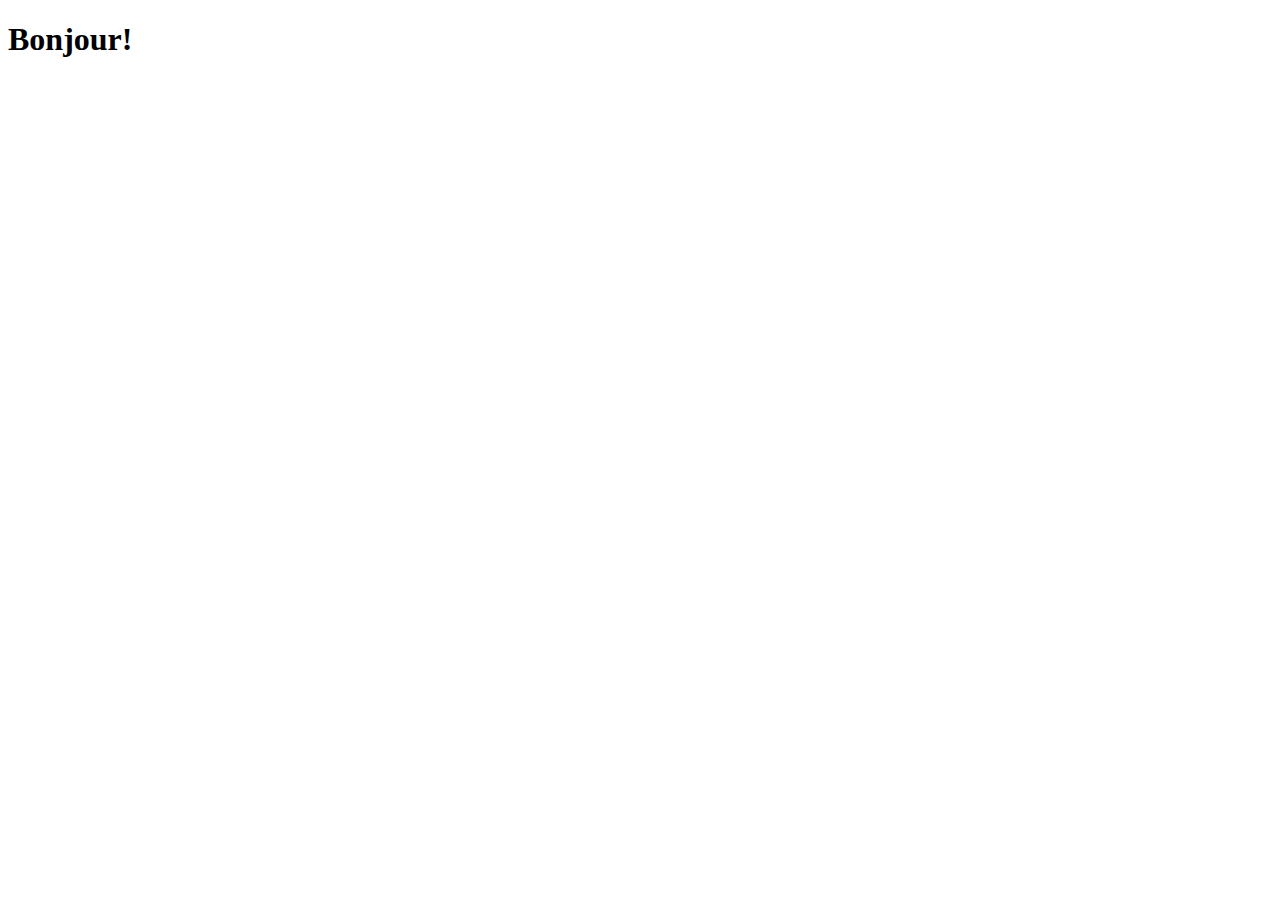
==== index.html @ 5dd09e0b "index" ====
<!DOCTYPE html>
<html lang="en">
<head>
    <meta charset="UTF-8">
    <meta name="viewport" content="width=device-width, initial-scale=1.0">
    <title>My Portfolio</title>
    <link rel="icon" href="favicon.png">
    <link rel="stylesheet" href="portfolio.css">
<body class="test">
    <h1>Bonjour!</h1>
</body>
</html>
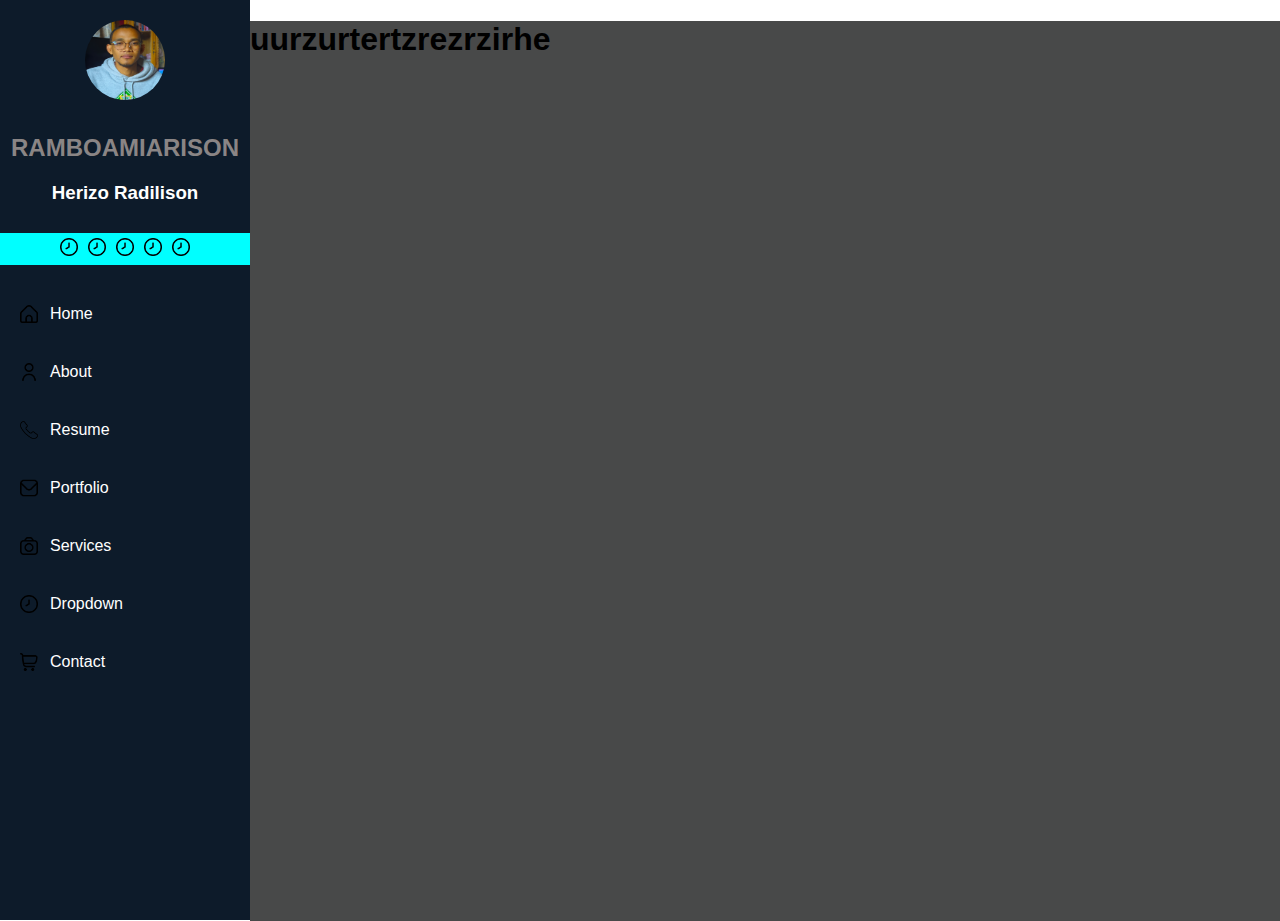
==== commit d035d6bf: "ajoutez image" ====
--- a/index.html
+++ b/index.html
@@ -3,10 +3,45 @@
 <head>
     <meta charset="UTF-8">
     <meta name="viewport" content="width=device-width, initial-scale=1.0">
-    <title>My Portfolio</title>
-    <link rel="icon" href="favicon.png">
+    <title>Sidebar Example</title>
     <link rel="stylesheet" href="portfolio.css">
-<body class="test">
-    <h1>Bonjour!</h1>
+    <link rel="stylesheet" href="https://cdnjs.cloudflare.com/ajax/libs/font-awesome/6.0.0-beta3/css/all.min.css">
+</head>
+<body class="container">
+    <div class="sidebar">
+        <div class="profile">
+            <img src="sary/ZO.jpg" alt="Profile Photo">
+            <h2>RAMBOAMIARISON</h2>
+            <h3>Herizo Radilison</h3>
+        </div>
+        <nav class="contact">
+            <a href="twitter"><img src="lhorloge.png" alt="facebook"></a>
+            <a href="https://www.facebook.com/Miary.Radilison/about?locale=fr_FR">
+                <img src="lhorloge.png" alt="facebook"></a>
+            <a href="mail"><img src="lhorloge.png" alt="facebook"></a>
+            <a href="mail"><img src="lhorloge.png" alt="facebook"></a>
+            <a href="mail"><img src="lhorloge.png" alt="facebook"></a>
+        </nav>
+        <nav class="menu">
+            <a href="#home"><img src="maison.png" alt="home icon"> Home</a>
+            <a href="#about"><img src="utilisateur.png" alt="About icon"> About</a>
+            <a href="#resume"><img src="telephone.png" alt="Resume icon"> Resume</a>
+            <a href="#portfolio"><img src="enveloppe.png" alt="Portfolio icon"> Portfolio</a>
+            <a href="#services"><img src="appareil-photo.png" alt="Services icon"> Services</a>
+            <a href="#dropdown"><img src="lhorloge.png" alt="Dropdown icon"> Dropdown</a>
+            <a href="#contact"><img src="panier.png" alt="Contact icon"> Contact</a>
+        </nav>        
+    </div>
+    <div class="content" style="width: 87vw; height: 100vh;  background-size: cover; background-position: center; background-repeat: no-repeat;">
+        <div id="home" class="home">
+            <div>
+                <h1>uurzurtertzrezrzirhe</h1>
+            </div>        
+        </div>
+        <div id="about">
+        </div>
+    </div>
+    
+   
 </body>
-</html>+</html>
--- a/portfolio.css
+++ b/portfolio.css
@@ -0,0 +1,96 @@
+/* Style de base pour le corps */
+body, html {
+    margin: 0;
+    padding: 0;
+    font-family: Arial, sans-serif;
+}
+
+/* Style de la sidebar */
+.sidebar {
+    width: 250px;
+    height: 100vh;
+    background-color: #0d1b2a;
+    color: white;
+    position: fixed;
+    left: 0;
+    top: 0;
+    display: flex;
+    flex-direction: column;
+    align-items: center;
+    padding-top: 20px;
+}
+
+.sidebar .profile {
+    text-align: center;
+}
+
+.sidebar .profile img {
+    width: 80px;
+    height: 80px;
+    border-radius: 50%;
+    margin-bottom: 10px; 
+}
+
+
+.sidebar h2 {
+    color: #8a8585;
+}
+
+.sidebar .contact{
+    display: flex;
+    flex-direction: row;
+    background-color: aqua;
+    width: 100%;
+    margin-top: 10px;
+    margin-left: 10px;
+    margin-left: 5px;
+    margin-right: 5px;
+    justify-content: center;
+    align-items: center;
+}
+
+.sidebar .contact a{
+    margin: 5px;
+}
+
+.sidebar .contact a img{
+    width: 18px;
+    height: 18px;
+}
+
+.sidebar .menu {
+    margin-top: 20px;
+    display: flex;
+    flex-direction: column;
+    width: 100%;
+}
+
+.sidebar .menu a {
+    display: flex;
+    gap: 12px; /* Espace entre l'icône et le texte */
+    color: white;
+    margin-top: 10px;
+    text-decoration: none;
+    padding: 10px 0;
+    margin-left: 20px;
+}
+
+.sidebar .menu a img {
+    width: 18px;
+    height: 18px;
+    color: beige;
+    margin-bottom: 10px;
+}
+
+.sidebar .menu a:hover {
+    background-color: #05023b;
+    width: 60%;
+    color: rgb(199, 241, 8);
+}
+
+/* Style de la section de contenu */
+.content {
+     margin-left: 250px; /* Space for the sidebar 
+    padding: 10px; Padding for the content area */
+    background-color: rgb(72, 73, 73); /* Light gray background */
+}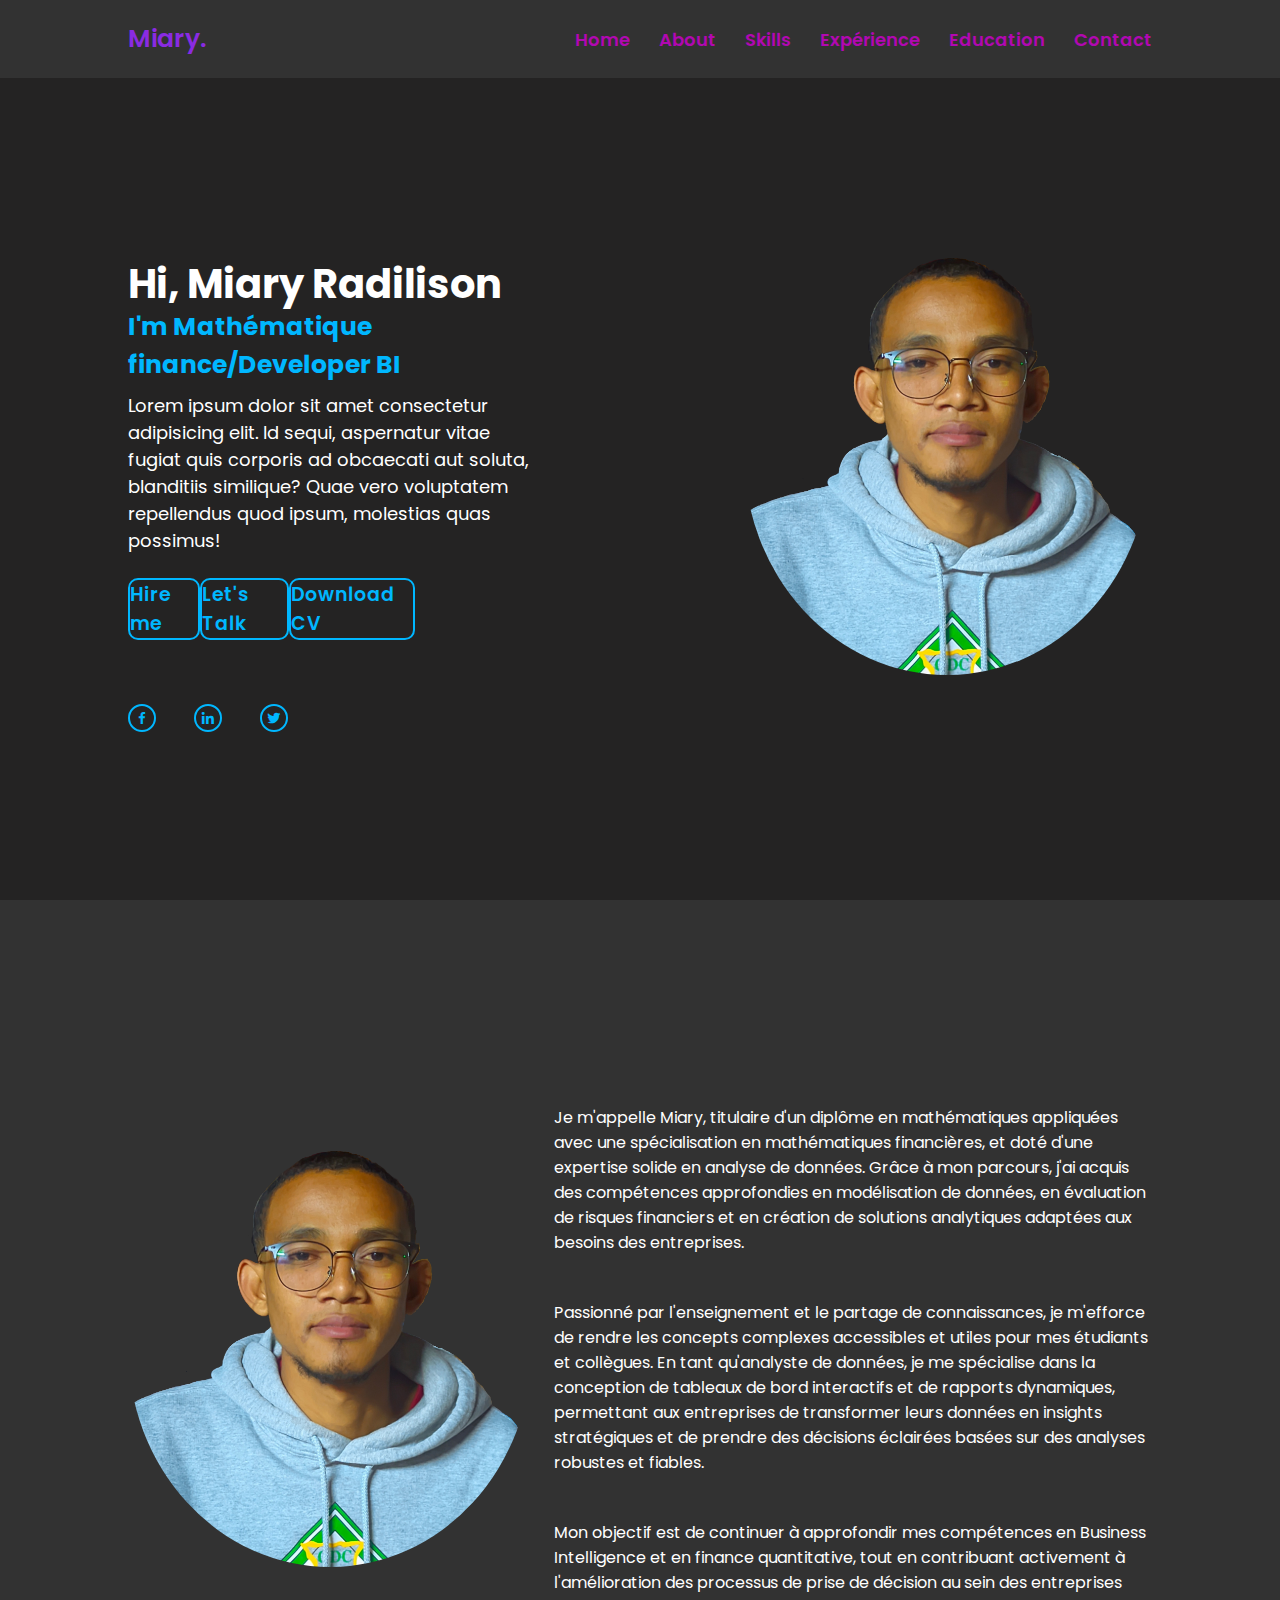
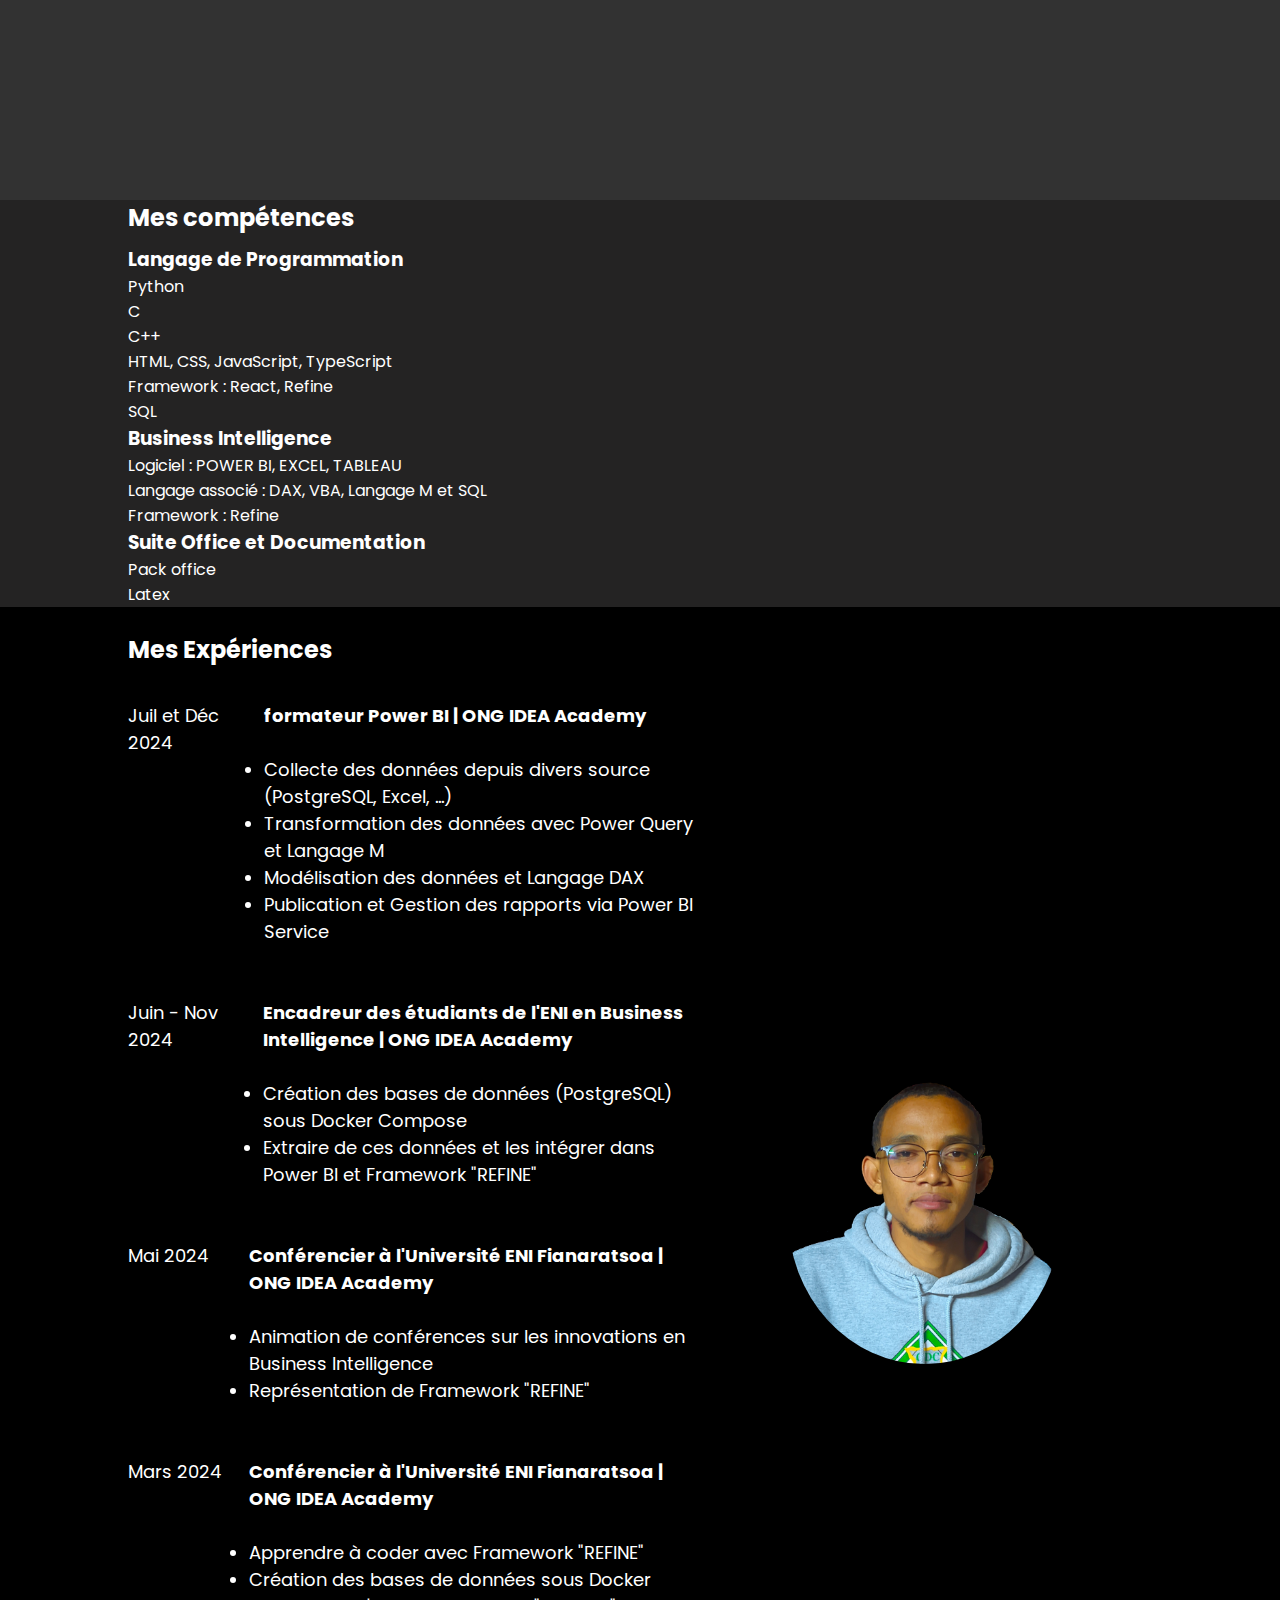
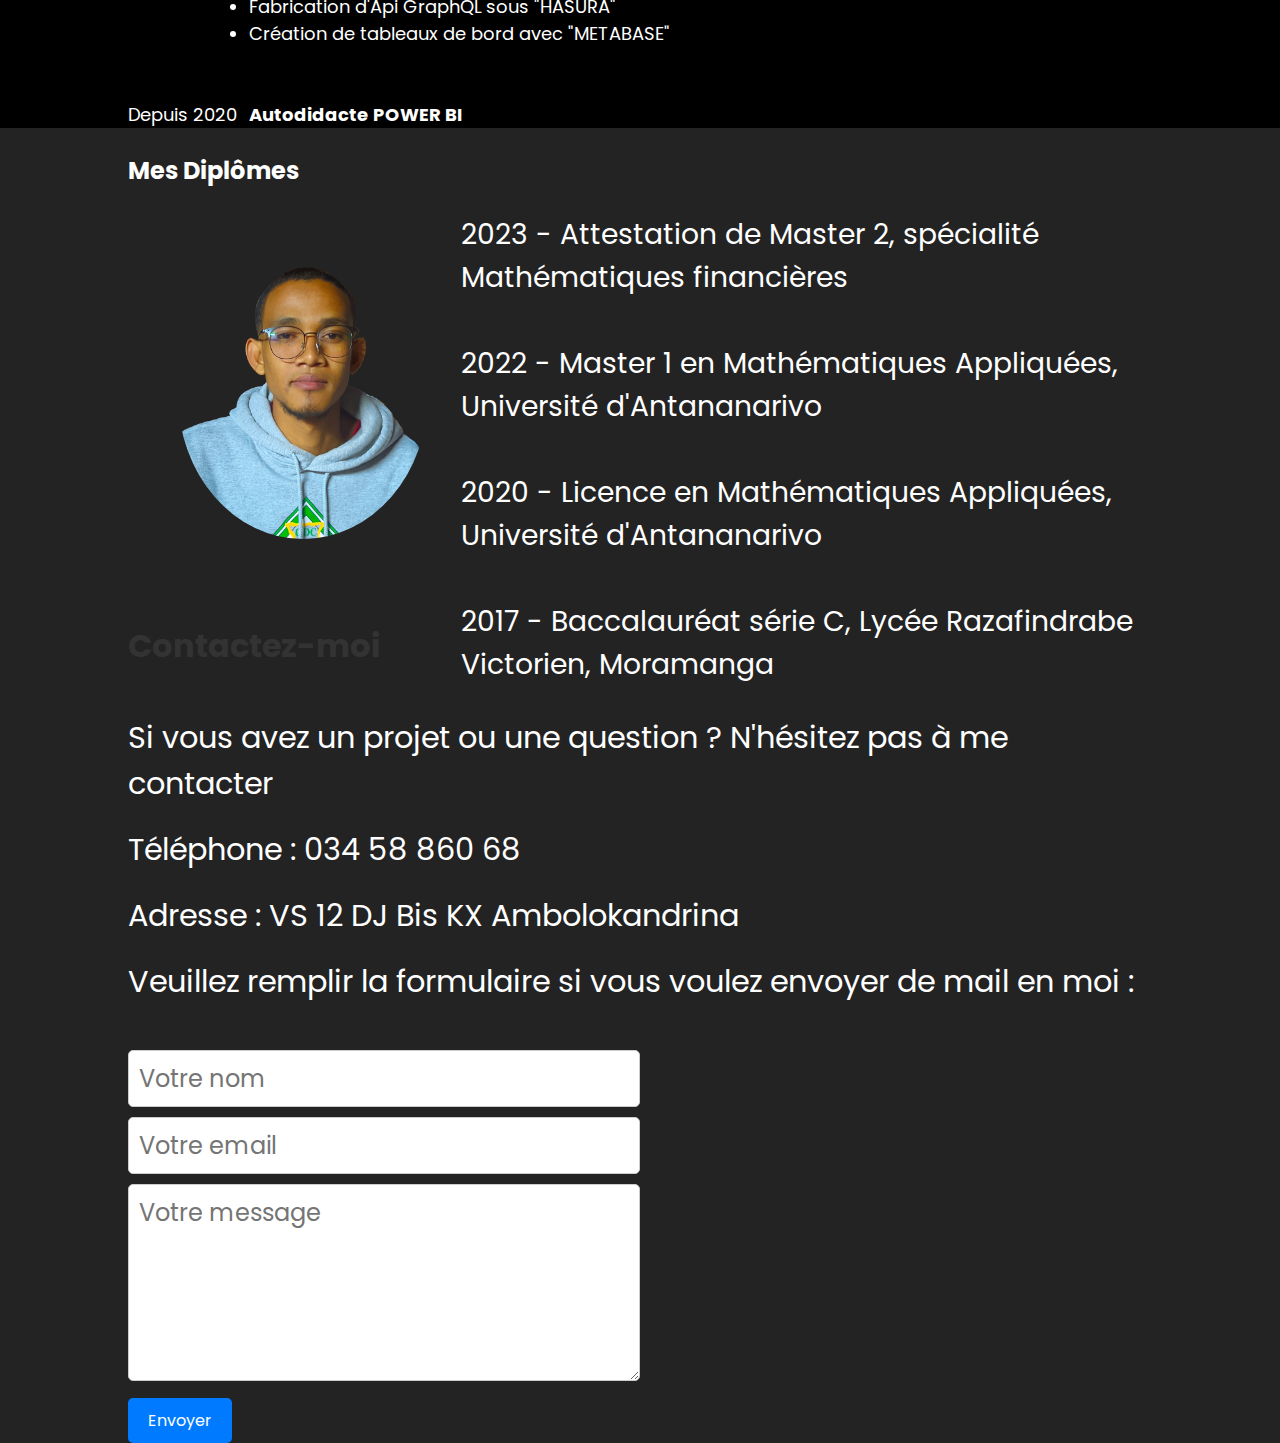
==== commit f08b874d: "Contact" ====
--- a/index.html
+++ b/index.html
@@ -2,46 +2,241 @@
 <html lang="en">
 <head>
     <meta charset="UTF-8">
+    <meta http-equiv="X-UA-Compatible" content="IE=edge">
     <meta name="viewport" content="width=device-width, initial-scale=1.0">
-    <title>Sidebar Example</title>
+    <title>Personal Portfolio website HTML CSS only Codehal</title>
     <link rel="stylesheet" href="portfolio.css">
-    <link rel="stylesheet" href="https://cdnjs.cloudflare.com/ajax/libs/font-awesome/6.0.0-beta3/css/all.min.css">
+    <link href='https://unpkg.com/boxicons@2.1.4/css/boxicons.min.css' rel='stylesheet'>
 </head>
-<body class="container">
-    <div class="sidebar">
-        <div class="profile">
-            <img src="sary/ZO.jpg" alt="Profile Photo">
-            <h2>RAMBOAMIARISON</h2>
-            <h3>Herizo Radilison</h3>
-        </div>
-        <nav class="contact">
-            <a href="twitter"><img src="lhorloge.png" alt="facebook"></a>
-            <a href="https://www.facebook.com/Miary.Radilison/about?locale=fr_FR">
-                <img src="lhorloge.png" alt="facebook"></a>
-            <a href="mail"><img src="lhorloge.png" alt="facebook"></a>
-            <a href="mail"><img src="lhorloge.png" alt="facebook"></a>
-            <a href="mail"><img src="lhorloge.png" alt="facebook"></a>
+<body>
+    <section class="header">
+        <a href="#" class="logo">Miary.</a>
+
+        <i class="bx bx-menu" id="menu"></i>
+
+        <nav class="navbar">
+            <a href="#home">Home</a>
+            <a href="#about" class="about-link">About</a>
+            <a href="#Services">Skills</a>
+            <a href="#Expérience">Expérience</a>
+            <a href="#Education">Education</a>
+            <a href="#Contact">Contact</a>
         </nav>
-        <nav class="menu">
-            <a href="#home"><img src="maison.png" alt="home icon"> Home</a>
-            <a href="#about"><img src="utilisateur.png" alt="About icon"> About</a>
-            <a href="#resume"><img src="telephone.png" alt="Resume icon"> Resume</a>
-            <a href="#portfolio"><img src="enveloppe.png" alt="Portfolio icon"> Portfolio</a>
-            <a href="#services"><img src="appareil-photo.png" alt="Services icon"> Services</a>
-            <a href="#dropdown"><img src="lhorloge.png" alt="Dropdown icon"> Dropdown</a>
-            <a href="#contact"><img src="panier.png" alt="Contact icon"> Contact</a>
-        </nav>        
-    </div>
-    <div class="content" style="width: 87vw; height: 100vh;  background-size: cover; background-position: center; background-repeat: no-repeat;">
-        <div id="home" class="home">
-            <div>
-                <h1>uurzurtertzrezrzirhe</h1>
-            </div>        
-        </div>
-        <div id="about">
-        </div>
-    </div>
-    
-   
+    </section>
+    <section class="home" id="home">
+        <div class="home-content">
+            <h1>Hi, Miary Radilison</h1>
+            <h3>I'm <span>Mathématique finance/Developer BI</span></h3>
+            <p>Lorem ipsum dolor sit amet consectetur adipisicing elit. 
+                Id sequi, aspernatur vitae fugiat quis corporis ad obcaecati aut soluta, blanditiis similique? Quae vero voluptatem repellendus 
+                quod ipsum, molestias quas possimus!</p>
+            <div class="btn-box">
+                <a href="#" class="hire">Hire me</a>
+                <a href="#" class="talk">Let's Talk</a>
+                <a href="#" class="download">Download CV</a>
+            </div>
+            <div class="reseau_social">
+                <a href="#"><i class='bx bxl-facebook'></i></a>
+                <a href="#"><i class='bx bxl-linkedin' ></i></a>
+                <a href="#"><i class='bx bxl-twitter' ></i></a>
+            </div>
+        </div>
+        <div class="image-home">
+            <img src="sary/ZO.png" alt="">
+        </div>
+    </section>
+    <section class="about", id="about">
+        <div class="about_me1">
+            <div class="image_about_me">
+                <img src="sary/ZO.png" alt="">
+            </div>
+        </div>
+        <div class="about_me2">
+            <p>Je m'appelle Miary, titulaire d'un diplôme en mathématiques appliquées avec une spécialisation en mathématiques financières, et 
+                doté d'une expertise solide en analyse de données. Grâce à mon parcours, j'ai acquis des compétences approfondies 
+                en modélisation de données, en évaluation de risques financiers et en création de 
+                solutions analytiques adaptées aux besoins des entreprises.</p>
+            <br>
+            <p>    Passionné par l'enseignement et le partage de connaissances, je m'efforce de rendre les concepts complexes accessibles et 
+                utiles pour mes étudiants et collègues. 
+                En tant qu'analyste de données, je me spécialise dans la conception de tableaux de bord interactifs et de rapports 
+                dynamiques, permettant aux entreprises de transformer leurs données en insights stratégiques et de prendre des 
+                décisions éclairées basées sur des analyses robustes et fiables.</p>
+             <br>   
+            <p>    Mon objectif est de continuer à approfondir mes compétences en Business Intelligence 
+                et en finance quantitative, tout en contribuant activement à l'amélioration des processus 
+                de prise de décision au sein des entreprises</p>
+        </div>
+    </section>
+    <section class="services" id="Services">
+        <h2 class="heading">Mes <span>compétences</span></h2>
+        <div class="services-container">
+            <div class="services-box">
+                <h3>Langage de Programmation</h3>
+                <p>Python</p>
+                <p>C</p>
+                <p>C++</p>
+                <p>HTML, CSS, JavaScript, TypeScript</p>
+                <p>Framework : React, Refine</p>
+                <p>SQL</p>
+            </div>
+            
+            <div class="services-box">
+                <h3>Business Intelligence</h3>
+                <p>Logiciel : POWER BI, EXCEL, TABLEAU</p>
+                <p>Langage associé : DAX, VBA, Langage M et SQL</p>
+                <p>Framework : Refine</p>
+            </div>
+            
+            <div class="services-box">
+                <h3>Suite Office et Documentation</h3>
+                <p>Pack office</p>
+                <p>Latex</p>
+            </div>
+        </div>
+        
+    </section>
+    <section class="Expérience" id="Expérience">
+        <br>
+        <h2 class="heading">Mes <span>Expériences</span></h2>
+        <br>
+        <div class="Expert">
+            <div class="test">
+                <div class="Expérience-1">
+                    <div class="date">
+                        <p>Juil et Déc 2024</p>
+                    </div>
+                    <div class="cause">
+                        <div>
+                            <p class="etape"> formateur Power BI | ONG IDEA Academy</p>
+                            <br><div>
+                                <ul>
+                                    <li>Collecte des données depuis divers source (PostgreSQL, Excel, ...)</li>
+                                    <li>Transformation des données avec Power Query et Langage M</li>
+                                    <li>Modélisation des données et Langage DAX</li>
+                                    <li>Publication et Gestion des rapports via Power BI Service</li>
+                                
+                                </ul>
+                            </div>
+                        </div>
+                    </div>
+                </div>
+                <br><br>
+                <div class="Expérience-1">
+                    <div class="date">
+                        <p>Juin - Nov 2024</p>
+                    </div>
+                    <div class="cause">
+                        <div>
+                            <p class="etape"> Encadreur des étudiants de l'ENI en Business Intelligence | ONG IDEA Academy</p>
+                           <br><div>
+                                <ul>
+                                    <li>Création des bases de données (PostgreSQL) sous Docker Compose</li>
+                                    <li>Extraire de ces données et les intégrer dans Power BI et Framework "REFINE"</li>
+                                </ul>
+                            </div>
+                        </div>
+                    </div>
+                </div>
+                <br><br>
+                <div class="Expérience-1">
+                    <div class="date">
+                        <p>Mai 2024</p>
+                    </div>
+                    <div class="cause">
+                        <div>
+                            <p class="etape"> Conférencier à l'Université ENI Fianaratsoa | ONG IDEA Academy</p>
+                            <br><div>
+                                <ul>
+                                    <li>Animation de conférences sur les innovations en Business Intelligence</li>
+                                    <li>Représentation de Framework "REFINE"</li>
+                                </ul>
+                            </div>
+                        </div>
+                    </div>
+                </div>
+                <br><br>
+                <div class="Expérience-1">
+                    <div class="date">
+                        <p>Mars 2024</p>
+                    </div>
+                    <div class="cause">
+                        <div>
+                            <p class="etape"> Conférencier à l'Université ENI Fianaratsoa | ONG IDEA Academy</p>
+                            <br><div>
+                                <ul>
+                                    <li>Apprendre à coder avec Framework "REFINE"</li>
+                                    <li>Création des bases de données sous Docker</li>
+                                    <li>Fabrication d'Api GraphQL sous "HASURA"</li>
+                                    <li>Création de tableaux de bord avec "METABASE"</li>
+                                </ul>
+                            </div>
+                        </div>
+                    </div>
+                </div>
+                <br><br>
+                <div class="Expérience-1">
+                    <div class="date">
+                        <p>Depuis 2020</p>
+                    </div>
+                    <div class="cause">
+                        <div>
+                            <p class="etape"> Autodidacte POWER BI</p>
+                        </div>
+                    </div>
+                </div>
+            </div>
+            <div class="image-competences">
+                    <img src="sary/ZO.png" alt="">
+            </div>
+        </div>
+    </section>
+    <section class="Education" id="Education">
+        <br>
+        <h2 class="heading">Mes <span>Diplômes</span></h2>
+        <br>
+        <div class="education">
+            <div class="image-diplomes">
+                <img src="sary/ZO.png" alt="">
+            </div>
+            <div class="diplôme1">
+                <div class="diplôme">
+                    <p>2023 - Attestation de Master 2, spécialité Mathématiques financières</p>
+                    <br><p>2022 - Master 1 en Mathématiques Appliquées, Université d'Antananarivo</p>
+                    <br><p>2020 - Licence en Mathématiques Appliquées, Université d'Antananarivo</p>
+                    <br><p>2017 - Baccalauréat série C, Lycée Razafindrabe Victorien, Moramanga</p>
+                </div>
+            </div>
+        </div>
+    </section>
+    <section class="Contact" id="Contact">
+        <br>
+        <h2>Contactez-moi</h2>
+        <br>
+        <div class="Contact-Container">
+            <p> Si vous avez un projet ou une question ? N'hésitez pas à me contacter</p>
+            <p> Téléphone : 034 58 860 68</p>
+            <p> Adresse : VS 12 DJ Bis KX Ambolokandrina</p>
+            <p>Veuillez remplir la formulaire si vous voulez envoyer de mail en moi :</p><br>
+            <form action="https://formsubmit.co/miary95080@gmail.com" method="post" class="formulaire">
+                <div>
+                    <div>
+                        <input type="text" name="name" placeholder="Votre nom" required/>
+                    </div>
+                    <div>
+                        <input type="email" name="email" placeholder="Votre email" required/>
+                    </div>
+                    <div>
+                        <textarea name="message" placeholder="Votre message" rows="5"  required></textarea>
+                    </div>
+                    <div>
+                        <button type="submit"> Envoyer</button>
+                    </div>
+                </div>
+            </form>
+
+        </div>
+    </section>
+    <script src="script.js"></script>
 </body>
-</html>
+</html>--- a/portfolio.css
+++ b/portfolio.css
@@ -1,96 +1,371 @@
-/* Style de base pour le corps */
-body, html {
+@import url('https://fonts.googleapis.com/css?family=Poppins:wght@300;400;600;700;800;900&display=swap');
+*{
     margin: 0;
     padding: 0;
-    font-family: Arial, sans-serif;
-}
-
-/* Style de la sidebar */
-.sidebar {
-    width: 250px;
+    box-sizing: border-box;
+    text-decoration: none;
+    border: none;
+    outline: none;
+    scroll-behavior: smooth;
+    font-family: 'Poppins', sans-serif;
+}
+
+body{
+    color: #fff;
+}
+
+.header{
+    position: fixed;
+    top: 0;
+    left: 0;
+    width: 100%;
+    padding: 20px 10%;
+    background: rgb(50, 50, 50);
+    display: flex;
+    justify-content: space-between;
+    align-items: center;
+    z-index: 1000;
+}
+.logo{
+    font-size: 25px;
+    color: blueviolet;
+    font-weight: 600;
+    text-decoration: none;
+}
+.navbar a{
+    font-size: 18px;
+    color: rgb(177, 8, 177);
+    margin-left: 25px;
+    font-weight: 600;
+    text-decoration: none;
+    transition: .3s;
+    /* border: #fff; */
+    border-radius: 10%;
+}
+.navbar a:hover,
+.header a.active{
+    color: rgb(50, 50, 50);
+    background: rgb(177, 8, 177);
+    box-shadow: 5px 5px 10px rgb(177, 8, 177);;
+
+}
+
+#menu{
+    font-size: 3.6rem;
+    color: aqua;
+    display: none;
+}
+
+
+.home{
     height: 100vh;
-    background-color: #0d1b2a;
-    color: white;
-    position: fixed;
-    left: 0;
-    top: 0;
-    display: flex;
-    flex-direction: column;
-    align-items: center;
-    padding-top: 20px;
-}
-
-.sidebar .profile {
-    text-align: center;
-}
-
-.sidebar .profile img {
-    width: 80px;
-    height: 80px;
-    border-radius: 50%;
-    margin-bottom: 10px; 
-}
-
-
-.sidebar h2 {
-    color: #8a8585;
-}
-
-.sidebar .contact{
-    display: flex;
-    flex-direction: row;
-    background-color: aqua;
+    background:rgb(36, 35, 35);
+    background-position: center;
+    background-size: cover;
+    display: flex;
+    align-items: center;
+    padding: 0 10%;
+}
+.home-content{
+    max-width: 40%;
+}
+.home-content h1{
+    font-size: 40px;
+    line-height: 1.2;
+}
+.home-content h3{
+    font-size: 25px;
+    color: rgb(0, 183, 255);
+}
+.home-content p{
+    font-size: 18px;
+    margin: 2% 0 6%;
+}
+.home-content .btn-box{
+    display: flex;
+    justify-content: space-between;
+    width: 70%;
+    background: transparent;
+    height: 50%;
+}
+.image-home{
+    margin-top: 15px;
+    border: 2px solid transparent;
+    border-radius: 50%;
+    margin-left: 20%;
+}
+.image-home img{
     width: 100%;
-    margin-top: 10px;
-    margin-left: 10px;
-    margin-left: 5px;
-    margin-right: 5px;
+    height: 100%;
+    border-radius: 50%;
+}
+.btn-box a{
+    display: inline-flex;
+    justify-content: space-between;
+    align-items: center;
+    background: transparent;
+    border: 2px solid rgb(0, 183, 255);
+    border-radius: 10px;
+    font-size: 19px;
+    color: rgb(0, 183, 255);
+    text-decoration: none;
+    font-weight: 600;
+    letter-spacing: 1px;
+    transition: .5s ease;
+}
+
+.btn-box a:hover{
+    background: aqua;
+    color: #111010;
+    box-shadow: 0 0 1rem aqua;;
+}
+
+.reseau_social{
+    position: absolute;
+    width: 160px;
+    background: transparent;
+    display: flex;
+    justify-content: space-between;
+    margin-top: 5%;
+}
+
+.reseau_social a{
+    width: 28px;
+    display: inline-flex;
+    align-items: center;
     justify-content: center;
-    align-items: center;
-}
-
-.sidebar .contact a{
-    margin: 5px;
-}
-
-.sidebar .contact a img{
-    width: 18px;
-    height: 18px;
-}
-
-.sidebar .menu {
-    margin-top: 20px;
-    display: flex;
-    flex-direction: column;
+    height: 28px;
+    border: 2px solid rgb(0, 183, 255);
+    border-radius: 50%;
+    color: rgb(0, 183, 255);
+    text-decoration: none;
+    transition: .5s ease;
+}
+
+.reseau_social a:hover{
+    background: aqua;
+    color: rgb(31, 32, 32);
+    box-shadow: 0 0 1rem aqua;
+}
+
+.about {
+    height: 100vh;
+    display: flex;                                /* Keep it flex */
+    justify-content: space-between;                      /* Center the content */
+    align-items: center;                          /* Align items vertically */
+    padding: 0 10%;
+    color: black;
+    background: rgb(50, 50, 50);
+}
+
+.about_me{
+    background: rgb(50, 50, 50);
+    color: #111010;
+    padding: 0 10%;
+}
+
+.about .about_me1 {
+    display: flex;                                /* Use flex for this section */                      /* Stack items vertically */
+    align-items: center;  /* Center items */
+    background: rgb(50, 50, 50);
+}
+
+.about .about_me1 h1{
+    color: rgb(0, 183, 255);
+    margin-top: 18;
+}
+.about .about_me1 img {
     width: 100%;
-}
-
-.sidebar .menu a {
-    display: flex;
-    gap: 12px; /* Espace entre l'icône et le texte */
-    color: white;
-    margin-top: 10px;
-    text-decoration: none;
-    padding: 10px 0;
-    margin-left: 20px;
-}
-
-.sidebar .menu a img {
-    width: 18px;
-    height: 18px;
-    color: beige;
+    height: 100%;
+    border-radius: 50%;                          /* Add space below the image */
+}
+.about .about_me2 {
+    background: transparent;
+    max-width: 600px;                             /* Limit width of text container */
+    margin-left: 20px; 
+}
+.about .about_me2 h1{
+    margin-left: 10%;
+}
+.about .about_me2 p{
+    font-weight: 15px;
+    margin: 10px 2px 10px 2px;
+    color: #fff;
+}
+
+.services{
+    padding: 0 10%;
+    background-color: rgb(36, 35, 35);
+}
+
+.services h2{
     margin-bottom: 10px;
 }
-
-.sidebar .menu a:hover {
-    background-color: #05023b;
+/* 
+.services-container{
+    display: flex;
+    flex-wrap: wrap;
+    justify-content: space-evenly;
+    align-items: center;
+    gap: 1px;
+}
+
+.services-box{
+    border: 1px solid red;
+    
+    padding: 1rem;
+    flex: 1 1 20rem;
+    max-width: 450px;
+    min-width: 150px;
+    background-color: rgb(50, 50, 50);
+    border-radius: 8px;
+    width: 30%;
+    height: 200px;
+    box-shadow: 0 4px 10px rgba(0, 0, 0, 0.2);
+    overflow: auto;
+    scrollbar-width: none;
+} */
+
+.Expérience{
+    background-color: black;
+    padding: 0 10% ;
+}
+
+.Expérience .Expert{
+    display: flex;                                /* Keep it flex */
+    justify-content: space-between;                      /* Center the content */
+    align-items: center;                          /* Align items vertically */
+}
+
+.Expérience .test{
+    width: 50vw;
+    font-size: large;
+}
+
+
+.Expérience .heading{
+    margin-bottom: 10px;
+}
+.Expérience .Expérience-1{
+    display: flex;
+    justify-content: space-between;
+}
+
+.Expérience .Expérience-1 .cause{
+    width: 35vw;
+}
+
+.Expérience .cause .etape{
+    font-style: normal;
+    font-weight: bold;
+}
+
+
+.image-competences{
+    width: 40vw;
+    display: flex;             
+    align-items: center;
+}
+
+.image-competences img{
     width: 60%;
-    color: rgb(199, 241, 8);
-}
-
-/* Style de la section de contenu */
-.content {
-     margin-left: 250px; /* Space for the sidebar 
-    padding: 10px; Padding for the content area */
-    background-color: rgb(72, 73, 73); /* Light gray background */
+    height: 60%;
+    border-radius: 50%;
+    margin-left: 20%;
+}
+
+.Education{
+    background:rgb(36, 35, 35);
+    padding: 0 10%;
+}
+
+.education{
+    display: flex;
+    justify-content: space-between;
+    height: 30vw;
+}
+
+.image-diplomes{
+    width: 30vw;
+    position: relative;
+    margin: 0;
+    overflow: hidden;
+    /* background-color: aqua; */
+}
+
+.image-diplomes img{
+    position: absolute;
+    top: 10%;
+    left: 15%;
+    width: 75%;
+    height: 75%;
+    border-radius: 50%;
+}
+
+.diplôme{
+    position: relative;
+    font-size: 2.2vw;
+    width: 54vw;
+    /* background-color: rgb(14, 226, 113); */
+}
+
+.diplôme .diplôme1{
+    position:absolute;
+    /* top: 5%; */
+    left: 50%;
+}
+
+.Contact{
+    background:rgb(36, 35, 35);
+    padding: 0 10%;
+}
+
+.Contact-Container{
+    max-width: 100vw; 
+    /* background-color: #007bff; */
+}
+
+.Contact h2{
+    font-size: 2rem;
+    margin-bottom: 20px;
+    color: #333;
+}
+
+.Contact-Container p{
+    margin-bottom: 20px;
+    font-size: 1.9rem;
+}
+
+
+form input, form textarea {
+    margin-bottom: 10px;
+    padding: 10px;
+    width: 40vw;
+    font-size: 1.5rem;
+    border: 1px solid #ccc;
+    border-radius: 5px;
+}
+
+form button {
+    background-color: #007bff;
+    color: #fff;
+    border: none;
+    padding: 10px 20px;
+    font-size: 1rem;
+    border-radius: 5px;
+    cursor: pointer;
+}
+
+form button:hover {
+    background-color: #0056b3;
+}
+
+
+@media (max-width: 600px){
+    .services-container{
+        flex-direction: column;
+    }
+    .box{
+        flex: 1 1 30rem;
+    }
 }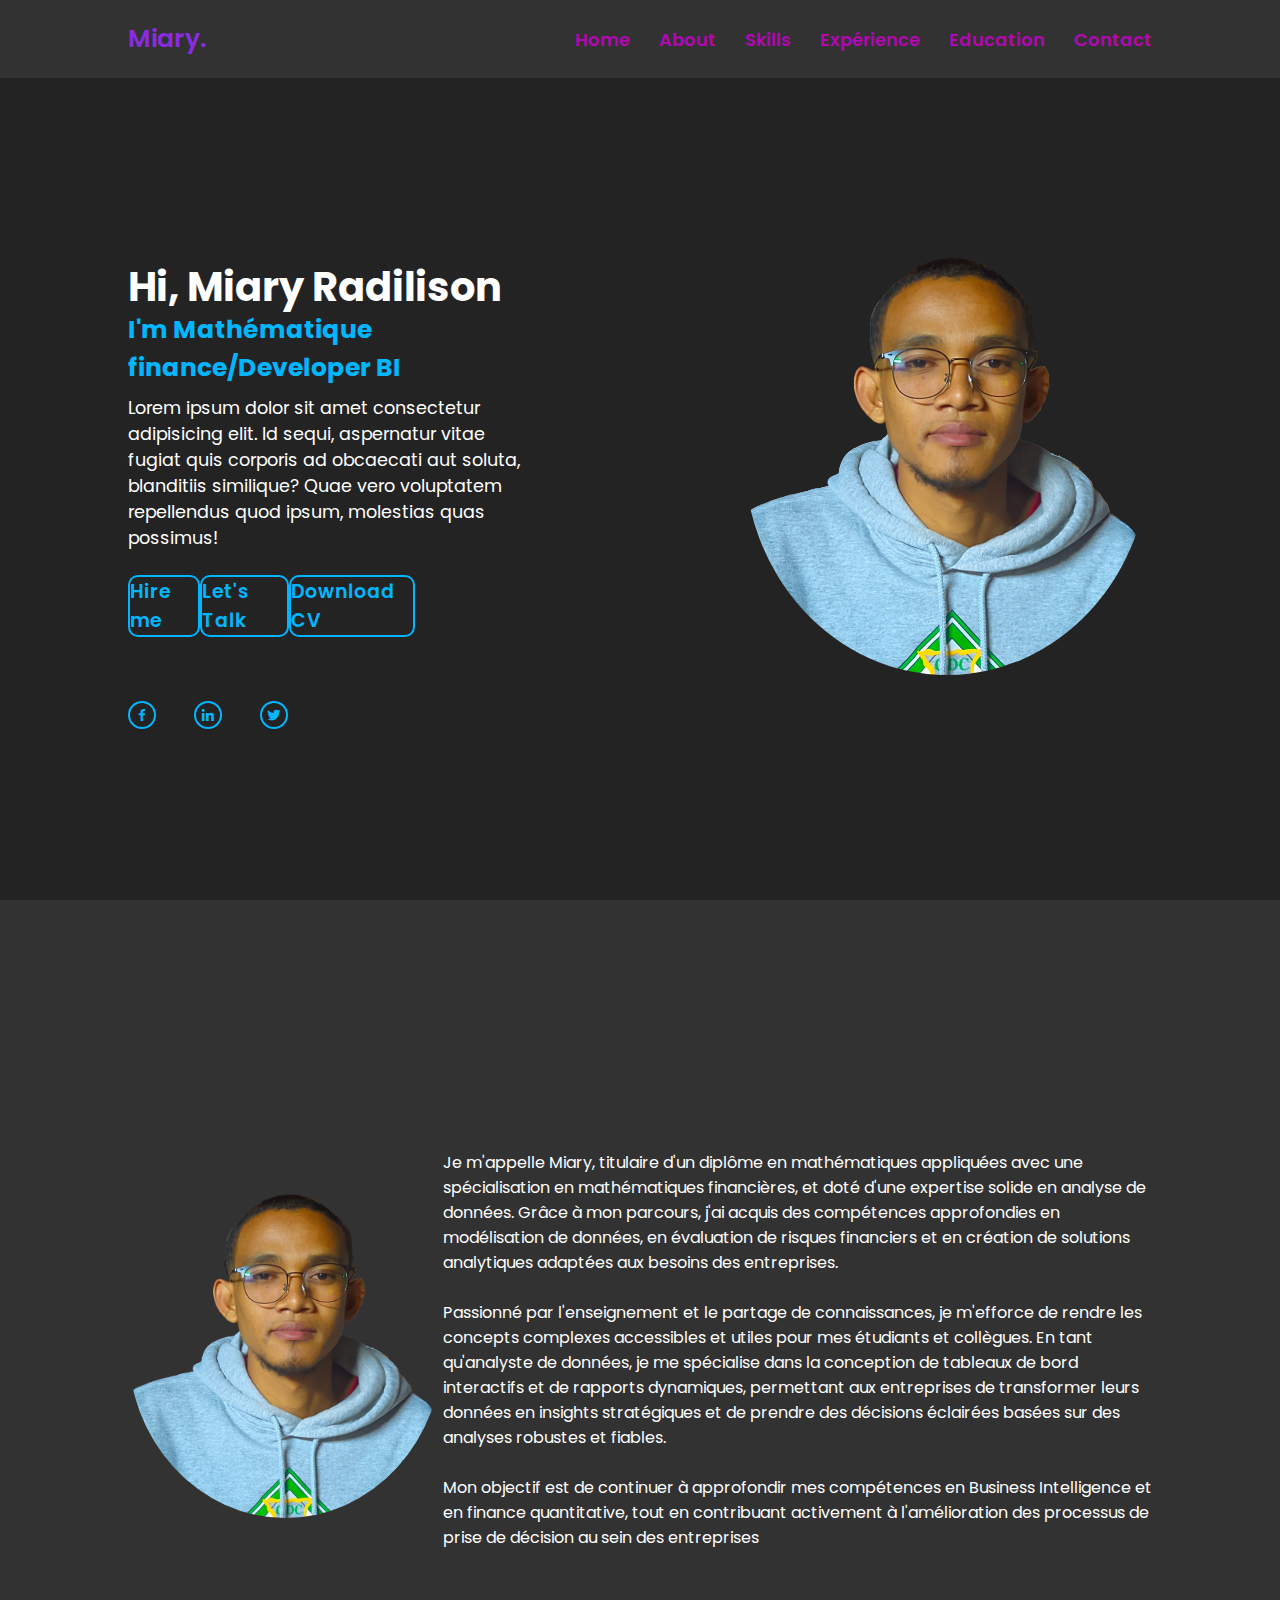
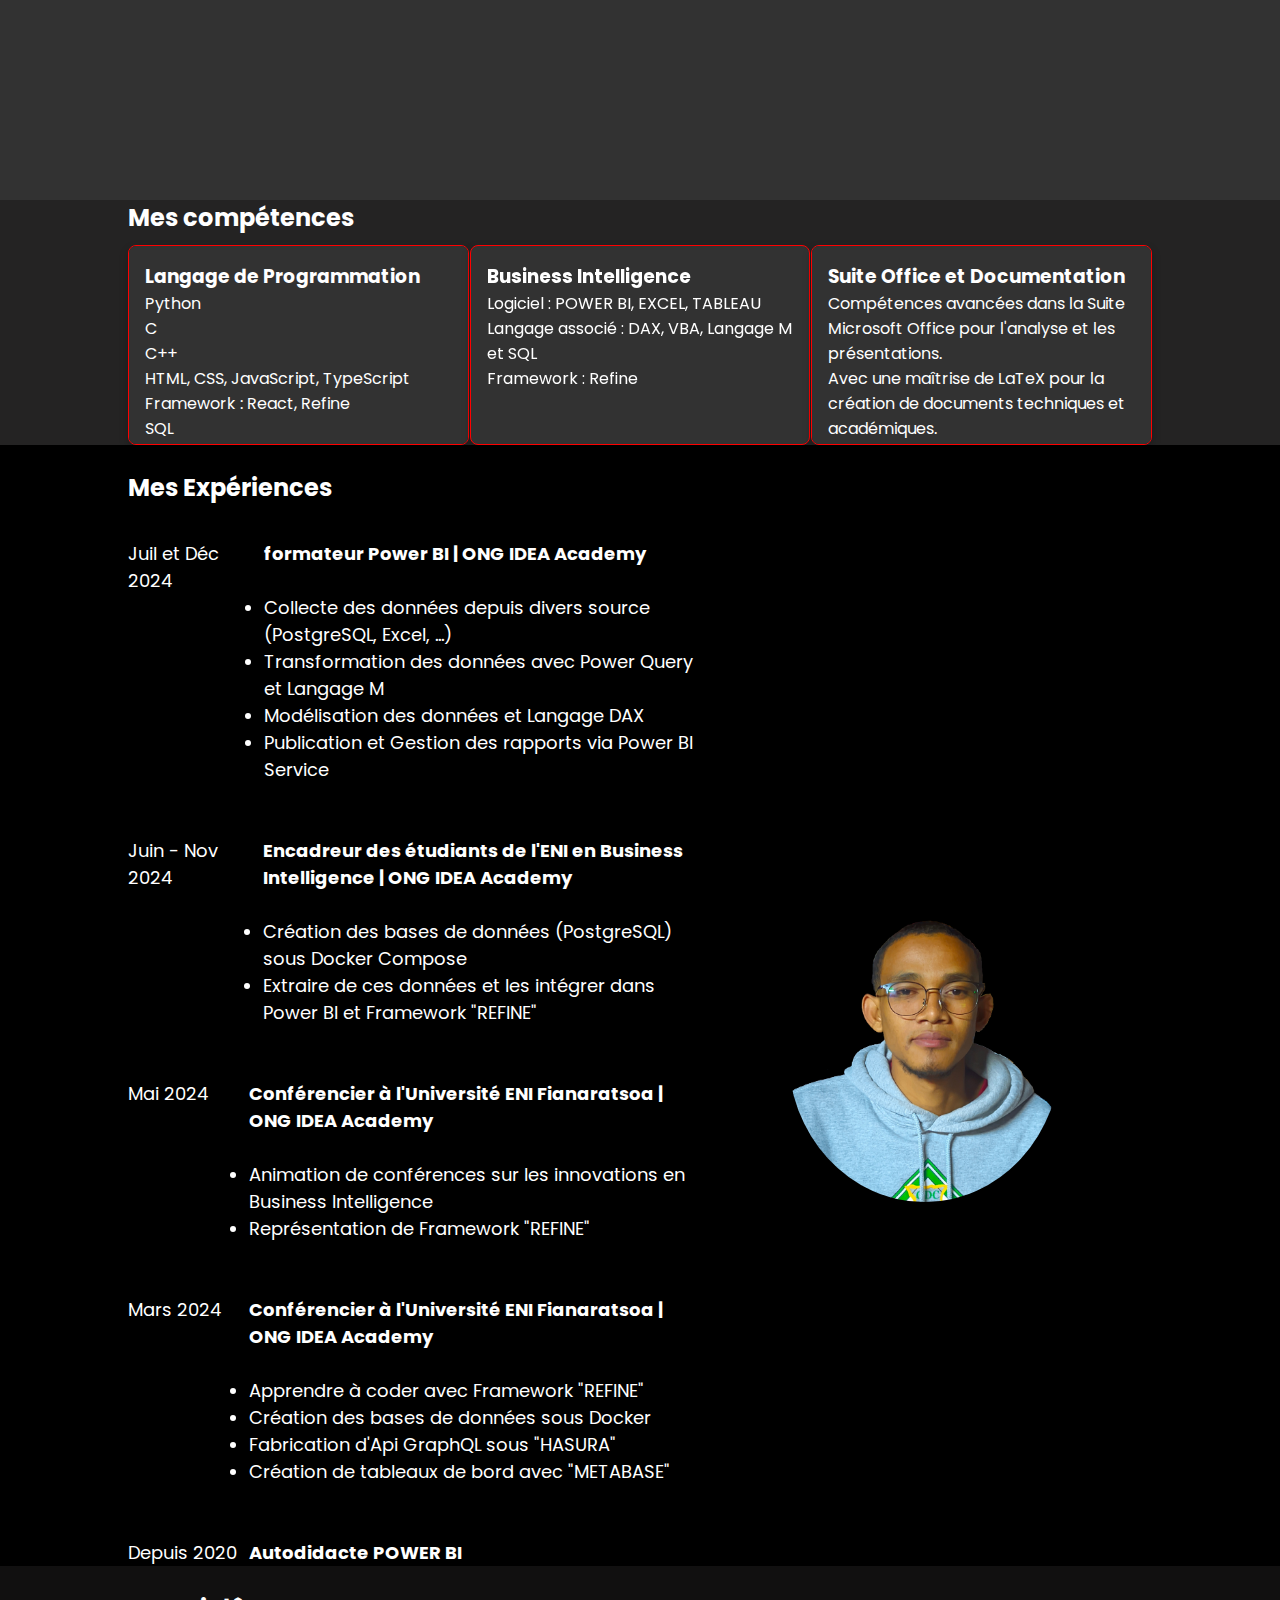
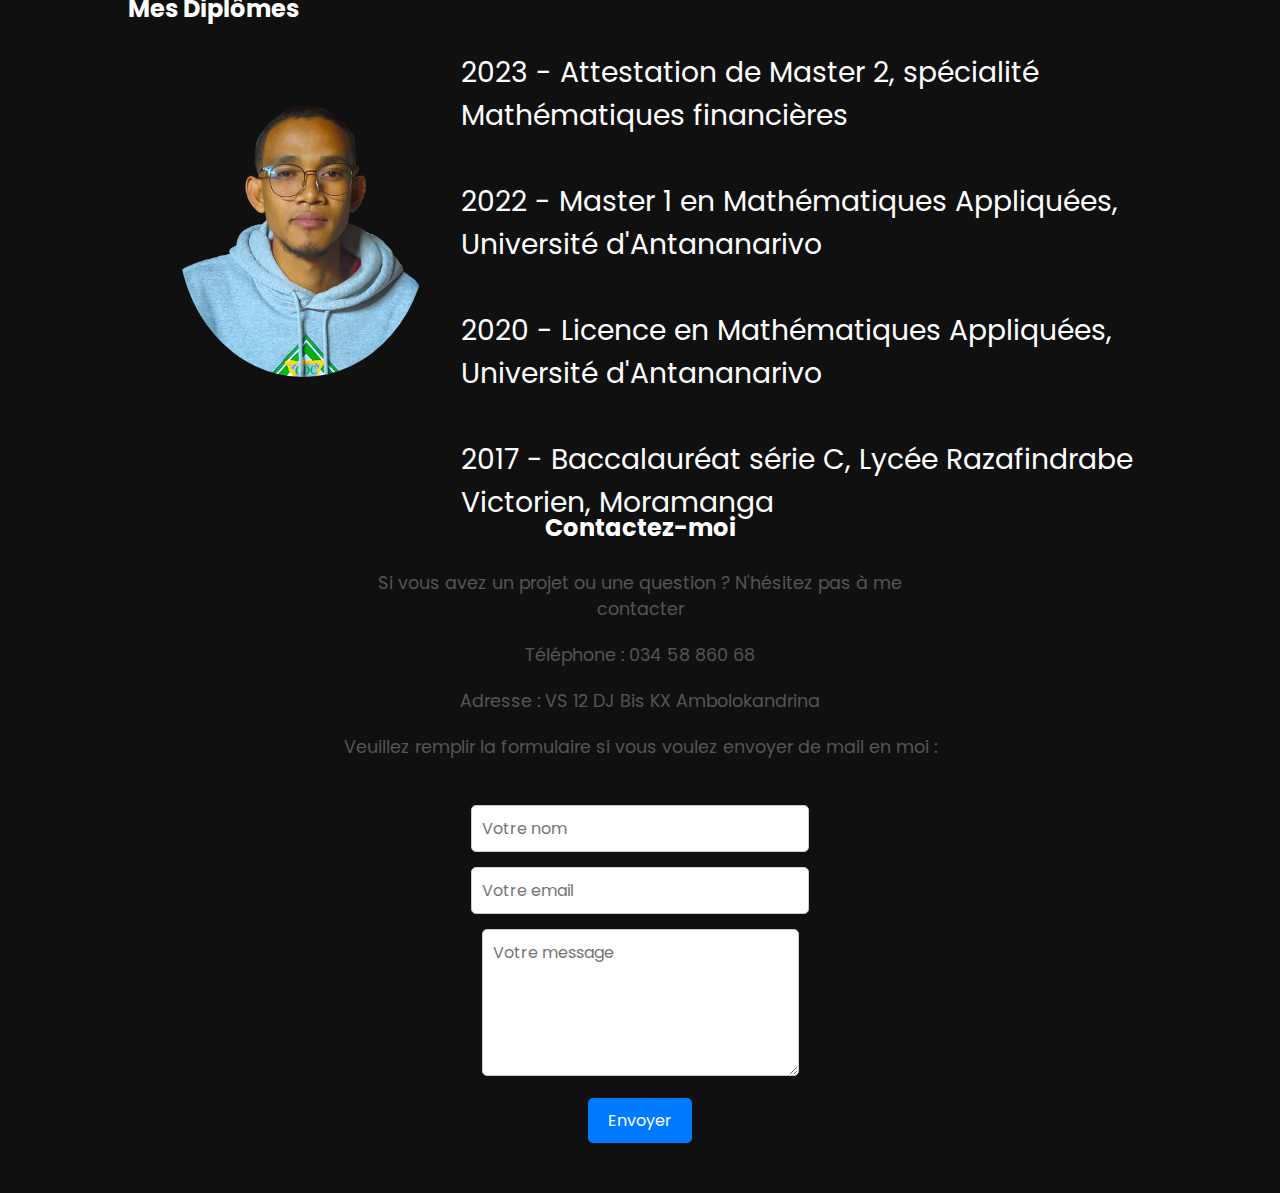
==== commit e3abe030: "Décoration CSS" ====
--- a/index.html
+++ b/index.html
@@ -90,8 +90,8 @@
             
             <div class="services-box">
                 <h3>Suite Office et Documentation</h3>
-                <p>Pack office</p>
-                <p>Latex</p>
+                <p>Compétences avancées dans la Suite Microsoft Office pour l'analyse et les présentations.</p>
+                <p>Avec une maîtrise de LaTeX pour la création de documents techniques et académiques.</p>
             </div>
         </div>
         
--- a/portfolio.css
+++ b/portfolio.css
@@ -39,7 +39,6 @@
     font-weight: 600;
     text-decoration: none;
     transition: .3s;
-    /* border: #fff; */
     border-radius: 10%;
 }
 .navbar a:hover,
@@ -78,7 +77,7 @@
     color: rgb(0, 183, 255);
 }
 .home-content p{
-    font-size: 18px;
+    font-size: 1.1rem;
     margin: 2% 0 6%;
 }
 .home-content .btn-box{
@@ -150,48 +149,39 @@
 
 .about {
     height: 100vh;
-    display: flex;                                /* Keep it flex */
-    justify-content: space-between;                      /* Center the content */
-    align-items: center;                          /* Align items vertically */
-    padding: 0 10%;
-    color: black;
+    display: flex;                               
+    justify-content: space-between;                     
+    align-items: center;                          
+    padding: 0 10%;
     background: rgb(50, 50, 50);
 }
 
 .about_me{
     background: rgb(50, 50, 50);
-    color: #111010;
     padding: 0 10%;
 }
 
 .about .about_me1 {
-    display: flex;                                /* Use flex for this section */                      /* Stack items vertically */
-    align-items: center;  /* Center items */
+    display: flex;
+    align-items: center;
     background: rgb(50, 50, 50);
 }
 
-.about .about_me1 h1{
-    color: rgb(0, 183, 255);
-    margin-top: 18;
-}
 .about .about_me1 img {
     width: 100%;
     height: 100%;
-    border-radius: 50%;                          /* Add space below the image */
-}
-.about .about_me2 {
+    border-radius: 50%;        
+}
+/* .about .about_me2 {
     background: transparent;
-    max-width: 600px;                             /* Limit width of text container */
+    max-width: 600px;                             
     margin-left: 20px; 
-}
-.about .about_me2 h1{
-    margin-left: 10%;
-}
-.about .about_me2 p{
-    font-weight: 15px;
+} */
+/* .about .about_me2 p{
+    
     margin: 10px 2px 10px 2px;
     color: #fff;
-}
+} */
 
 .services{
     padding: 0 10%;
@@ -201,7 +191,7 @@
 .services h2{
     margin-bottom: 10px;
 }
-/* 
+
 .services-container{
     display: flex;
     flex-wrap: wrap;
@@ -224,7 +214,7 @@
     box-shadow: 0 4px 10px rgba(0, 0, 0, 0.2);
     overflow: auto;
     scrollbar-width: none;
-} */
+}
 
 .Expérience{
     background-color: black;
@@ -232,9 +222,9 @@
 }
 
 .Expérience .Expert{
-    display: flex;                                /* Keep it flex */
-    justify-content: space-between;                      /* Center the content */
-    align-items: center;                          /* Align items vertically */
+    display: flex;                              
+    justify-content: space-between;                     
+    align-items: center;                          
 }
 
 .Expérience .test{
@@ -275,7 +265,7 @@
 }
 
 .Education{
-    background:rgb(36, 35, 35);
+    background-color: #111010;
     padding: 0 10%;
 }
 
@@ -316,16 +306,17 @@
 }
 
 .Contact{
-    background:rgb(36, 35, 35);
-    padding: 0 10%;
+    background-color: #111010;
+    padding: 50px 20px;
+    text-align: center;
 }
 
 .Contact-Container{
-    max-width: 100vw; 
-    /* background-color: #007bff; */
-}
-
-.Contact h2{
+    max-width: 600px;
+    margin: 0 auto;
+}
+
+.Contact-Container h2{
     font-size: 2rem;
     margin-bottom: 20px;
     color: #333;
@@ -333,15 +324,14 @@
 
 .Contact-Container p{
     margin-bottom: 20px;
-    font-size: 1.9rem;
-}
-
+    font-size: 1.1rem;
+    color: #555;
+}
 
 form input, form textarea {
-    margin-bottom: 10px;
+    margin-bottom: 15px;
     padding: 10px;
-    width: 40vw;
-    font-size: 1.5rem;
+    font-size: 1rem;
     border: 1px solid #ccc;
     border-radius: 5px;
 }
